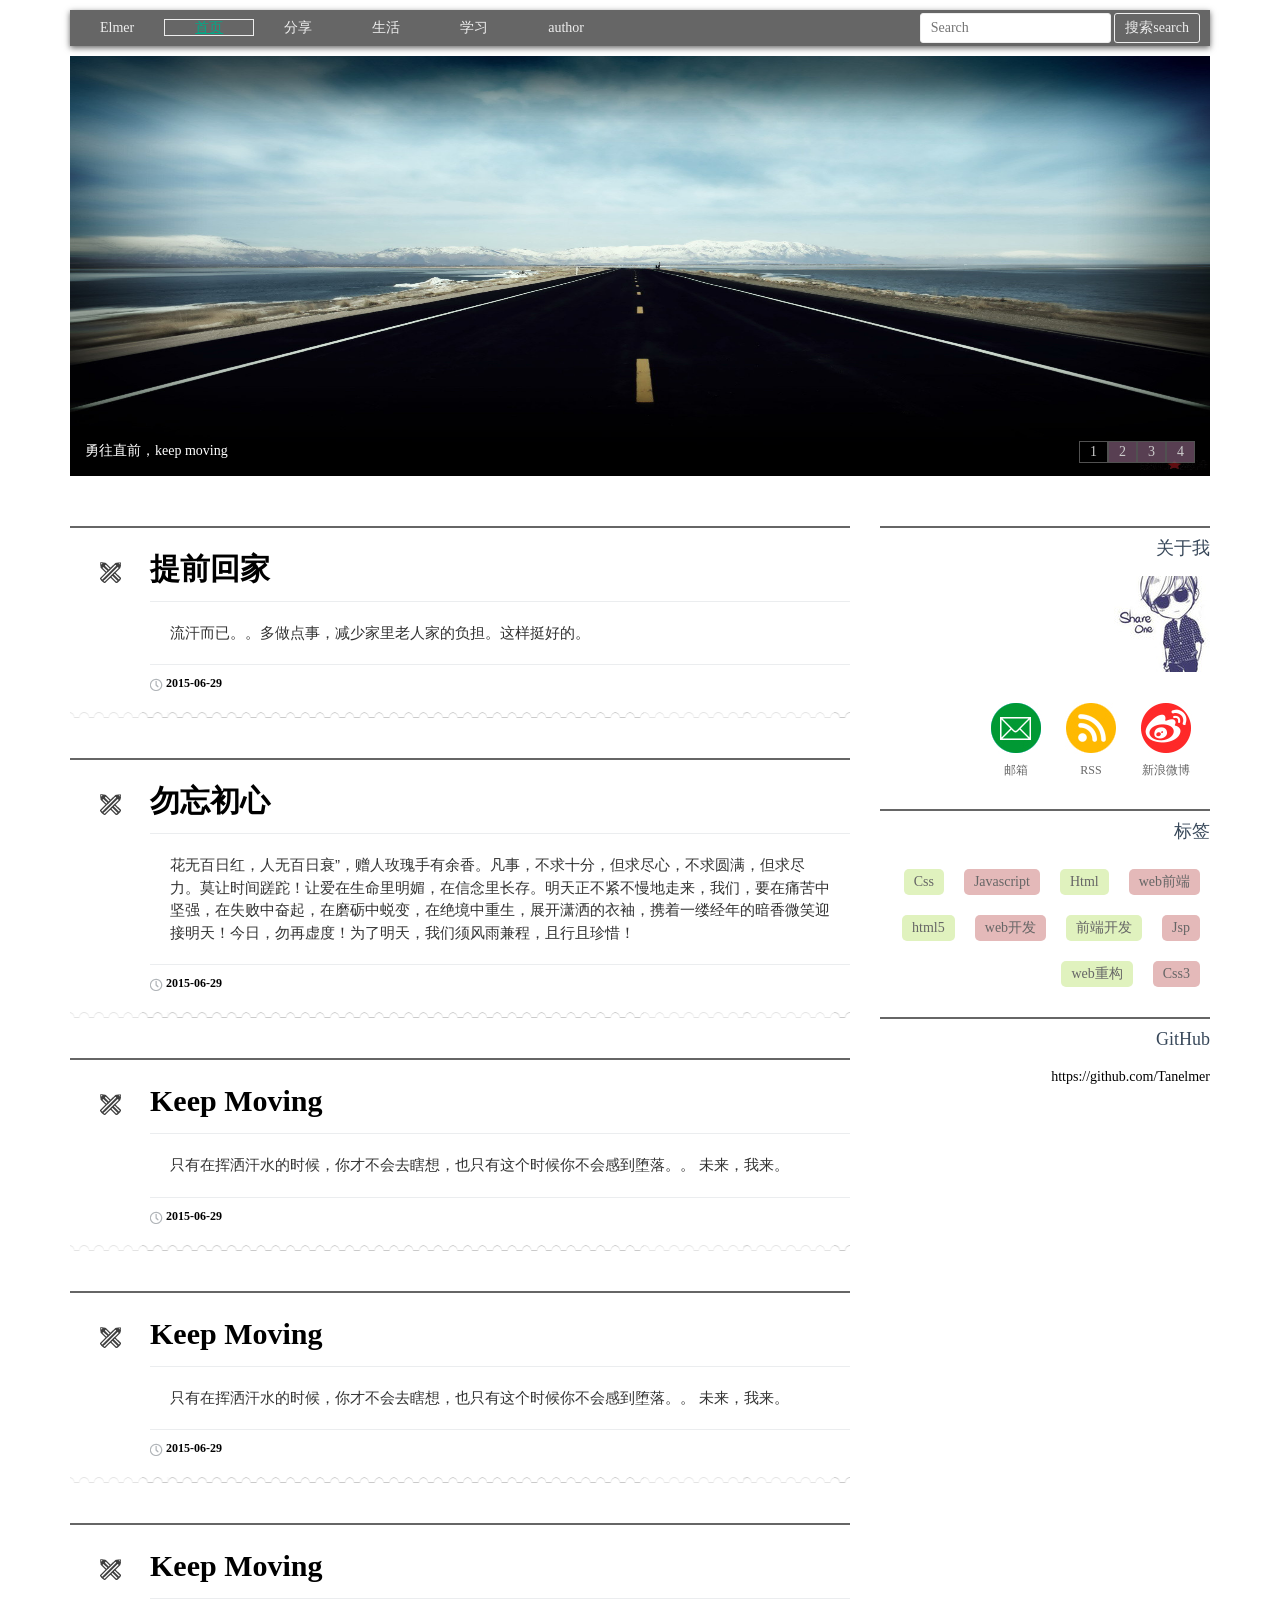
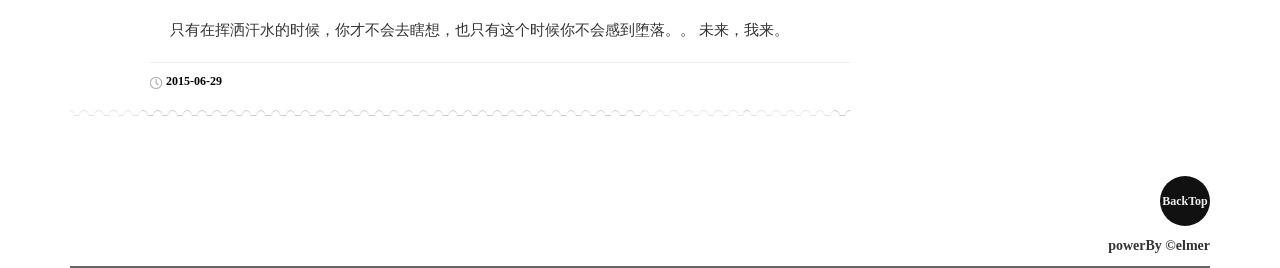
==== index.html @ fa02295b "add practice demo" ====
<!DOCTYPE html>
<html>
<head lang="en">
<meta charset="UTF-8">
<title>Elmer-个人博客</title>
<script src="js/jquery-1.11.2.min.js" type="text/javascript"></script>
<script src="js/jquery-1.4.2.min.js" type="text/javascript"></script>
<link href="css/bootstrap.min.css" rel="stylesheet" type="text/css">
<link href="css/style.css" rel="stylesheet" type="text/css">
<link href="css/all.css" rel="stylesheet" type="text/css">
<style>

</style>
</head>
<body>
<div class="container">
<div class="row">
    <div class="col-md-12">
        <!--nav-->
        <div class="nav">
            <ul>
                <li><a href="#" class="nav_bar">Elmer</a></li>
                <li><a href="#" class="nav_bar">首页</a></li>
                <li><a href="sharePage.html" class="nav_bar" target="_self">分享</a></li>
                <li><a href="life.html" class="nav_bar" target="_self">生活</a></li>
                <li><a href="study.html" class="nav_bar">学习</a></li>
                <li><a href="author.html" class="nav_bar">author</a></li>
                <form class="nav_form">
                    <input type="text" class="search" placeholder="Search"/>
                    <button type="submit" class="nav_btn">搜索search</button>
                </form>
            </ul>
            <div style="clear: both"></div>
        </div>
    </div>
</div>
<div class="row">
    <div class="col-md-12">
        <div id="banner">
            <div id="banner_bg">
            </div>
            <!--标题背景-->
            <div id="banner_info">
            </div>
            <!--标题-->
            <ul>
                <li class="on">
                    1
                </li>
                <li>
                    2
                </li>
                <li>
                    3
                </li>
                <li>
                    4
                </li>
            </ul>
            <div id="banner_list">
                <a href="#" target="_blank"><img src="img/bg2.jpg" title="勇往直前，keep moving" alt="勇往直前，keep moving"></a>
                <a href="#" target="_blank"><img src="img/bg6.jpg" title="亲近自然" alt="亲近自然"></a>
                <a href="#" target="_blank"><img src="img/bg4.jpg" title="专属浪漫" alt="埃菲尔铁塔"></a>
                <a href="#" target="_blank"><img src="img/bg.jpg" title="夕阳西下" alt="枯藤老树昏鸦"></a>
            </div>
        </div>
    </div>
</div>
<script type="text/javascript">
    var t = 0, n = 0, count;
    $(document).ready(function () {
        count = $("#banner_list a").length;
        $("#banner_list a:not(:first-child)").hide();
        $("#banner_info").html($("#banner_list a:first-child").find("img").attr('alt'));
        $("#banner_info").click(function () {
            window.open($("#banner_list a:first-child").attr('href'), "_blank")
        });
        $("#banner li").click(function () {
            var i = $(this).text() - 1; //获取Li元素内的值，即1，2，3，4
            n = i;
            if (i >= count) return;
            $("#banner_info").html($("#banner_list a").eq(i).find("img").attr('alt'));
            $("#banner_info").unbind().click(function () {
                //unbind()方法用来删除指定元素的所有事件处理程序
                window.open($("#banner_list a").eq(i).attr('href'), "_blank")
            })
            $("#banner_list a").filter(":visible").fadeOut(500).parent().children().eq(i).fadeIn(1000);
                //filter() 方法允许您规定一个标准。不匹配这个标准的元素会被从集合中删除，匹配的元素会被返回。
            document.getElementById("banner").style.background = "";
            $(this).toggleClass("on");
            $(this).siblings().removeAttr("class");
        });
        t = setInterval("showAuto()", 3000);
        $("#banner").hover(function () {
                    clearInterval(t)
                },
                function () {
                    t = setInterval("showAuto()", 4000);
                });
    })

    function showAuto() {
        n = n >= (count - 1) ? 0 : ++n;
        $("#banner li").eq(n).trigger('click');
    }
</script>
<div class="row">
    <div class="col-md-8">
        <div class="mainlist">
            <!-- 文字 -->
            <div class="articletext">
                <div class="texticon"></div>
                <div class="articletitle"><a href="http://niszhu.lofter.com/post/1d421e59_771319a">提前回家</a></div>
                <div class="txtcnt">
                    <p>流汗而已。。多做点事，减少家里老人家的负担。这样挺好的。</p>
                </div>
            </div>

            <!-- 日志信息 -->
            <div class="meta">
                <div class="metasep"></div>
                <ol>
                    <li>
                        <a href="http://niszhu.lofter.com/post/1d421e59_771319a"/>
                        <img src="img/timer.jpg"/>
                        2015-06-29
                        </a>
                    </li>
                </ol>
            </div>
            <div class="metabd"></div>
            <!-- 文字 -->
            <div class="articletext">
                <div class="texticon"></div>
                <div class="articletitle"><a href="http://niszhu.lofter.com/post/1d421e59_771319a">勿忘初心</a></div>
                <div class="txtcnt">
                    <p>
                        花无百日红，人无百日衰”，赠人玫瑰手有余香。凡事，不求十分，但求尽心，不求圆满，但求尽力。莫让时间蹉跎！让爱在生命里明媚，在信念里长存。明天正不紧不慢地走来，我们，要在痛苦中坚强，在失败中奋起，在磨砺中蜕变，在绝境中重生，展开潇洒的衣袖，携着一缕经年的暗香微笑迎接明天！今日，勿再虚度！为了明天，我们须风雨兼程，且行且珍惜！</p>
                </div>
            </div>

            <!-- 日志信息 -->
            <div class="meta">
                <div class="metasep"></div>
                <ol>
                    <li>
                        <a href="http://niszhu.lofter.com/post/1d421e59_771319a"/>
                        <img src="img/timer.jpg"/>
                        2015-06-29
                        </a>
                    </li>
                </ol>
            </div>
            <div class="metabd"></div>
            <!-- 文字 -->
            <div class="articletext">
                <div class="texticon"></div>
                <div class="articletitle"><a href="http://niszhu.lofter.com/post/1d421e59_771319a">Keep Moving</a></div>
                <div class="txtcnt">
                    <p>只有在挥洒汗水的时候，你才不会去瞎想，也只有这个时候你不会感到堕落。。

                        未来，我来。</p>
                </div>
            </div>

            <!-- 日志信息 -->
            <div class="meta">
                <div class="metasep"></div>
                <ol>
                    <li>
                        <a href="http://niszhu.lofter.com/post/1d421e59_771319a"/>
                        <img src="img/timer.jpg"/>
                        2015-06-29
                        </a>
                    </li>
                </ol>
            </div>
            <div class="metabd"></div>
            <!-- 文字 -->
            <div class="articletext">
                <div class="texticon"></div>
                <div class="articletitle"><a href="http://niszhu.lofter.com/post/1d421e59_771319a">Keep Moving</a></div>
                <div class="txtcnt">
                    <p>只有在挥洒汗水的时候，你才不会去瞎想，也只有这个时候你不会感到堕落。。

                        未来，我来。</p>
                </div>
            </div>

            <!-- 日志信息 -->
            <div class="meta">
                <div class="metasep"></div>
                <ol>
                    <li>
                        <a href="http://niszhu.lofter.com/post/1d421e59_771319a"/>
                        <img src="img/timer.jpg"/>
                        2015-06-29
                        </a>
                    </li>
                </ol>
            </div>
            <div class="metabd"></div>
            <!-- 文字 -->
            <div class="articletext">
                <div class="texticon"></div>
                <div class="articletitle"><a href="http://niszhu.lofter.com/post/1d421e59_771319a">Keep Moving</a></div>
                <div class="txtcnt">
                    <p>只有在挥洒汗水的时候，你才不会去瞎想，也只有这个时候你不会感到堕落。。

                        未来，我来。</p>
                </div>
            </div>

            <!-- 日志信息 -->
            <div class="meta">
                <div class="metasep"></div>
                <ol>
                    <li>
                        <a href="http://niszhu.lofter.com/post/1d421e59_771319a"/>
                        <img src="img/timer.jpg"/>
                        2015-06-29
                        </a>
                    </li>
                </ol>
            </div>
            <div class="metabd"></div>

            <div style="clear:both;"></div>
        </div>
    </div>
    <div class="col-md-4">
        <!--介绍-->
        <div class="mainintro">
            <div class="author">
                <h3>关于我</h3>
                <img src="img/photo.jpg">

                <div class="link">
                    <ul>
                        <li><a href="#" class="xl">新浪微博</a></li>
                        <li><a href="#" class="rss">RSS</a></li>
                        <li><a href="#" class="mail">邮箱</a></li>
                    </ul>
                </div>
            </div>
            <div class="biaoqian">
                <h3>标签</h3>
                <ul>
                    <li><a href="#">web前端</a></li>
                    <li><a href="#">Html</a></li>
                    <li><a href="#">Javascript</a></li>
                    <li><a href="#">Css</a></li>
                    <li><a href="#">Jsp</a></li>
                    <li><a href="#">前端开发</a></li>
                    <li><a href="#">web开发</a></li>
                    <li><a href="#">html5</a></li>
                    <li><a href="#">Css3</a></li>
                    <li><a href="#">web重构</a></li>
                </ul>
                <div style="clear:both;"></div>

            </div>
            <div class="git">
                <h3>GitHub</h3>
                <a href="https://github.com/Tanelmer">https://github.com/Tanelmer</a>
            </div>
        </div>
    </div>
</div>
<div class="row">
    <div class="col-md-12">
        <!--底部-->
        <div class="foot">
            <p class="back">BackTop</p>

            <p>powerBy &copy;elmer</p>
        </div>
    </div>
</div>
<script>
    $(".foot .back").click(function () {
        $("body,html").animate({scrollTop: 0}, 1000)
        return false;
    })
</script>
</div>

</body>
</html>
---- css/style.css ----
@charset "utf-8";
/*css document*/
.nav li:nth-child(2) a {
    text-decoration: underline;
    color: #00AA88;
    border: 1px solid #eeeeee;
}

#banner {
    position: relative;
    width: 1140px;
    height: 420px;
    overflow: hidden;
}

#banner_list img {
    border: 0px;
    width: 1140px;
    height: 420px;
}

#banner_bg {
    position: absolute;
    bottom: 0;
    background-color: #000;
    height: 50px;
    filter: Alpha(Opacity=30);
    opacity: 0.3;
    z-index: 1000;
    cursor: pointer;
    width: 1140px;
}

#banner_info {
    position: absolute;
    bottom: 13px;
    left: 5px;
    height: 22px;
    color: #fff;
    z-index: 1001;
    cursor: pointer;
    margin-left: 10px;
}

#banner ul {
    position: absolute;
    list-style-type: none;
    filter: Alpha(Opacity=80);
    opacity: 0.8;
    z-index: 1002;
    margin-right: 10px;
    padding: 0;
    bottom: 3px;
    right: 5px;
}

#banner ul li {
    padding: 0px 10px;
    float: left;
    display: block;
    color: #FFF;
    background: #6f4f67;
    cursor: pointer;
    border: 1px solid #666;
}

#banner ul li.on {
    background-color: #000;
}

#banner_list a {
    position: absolute;
}

.articletext {
    width: 780px;
    float: left;
    clear: none;
    padding: 20px 0 0 0;
    background: white;
    overflow: hidden;
    word-wrap: break-word;
    border-top: 2px solid #666;
}

.texticon {
    background: url("../img/write.jpg") no-repeat center bottom;
    width: 80px;
    height: 35px;
    float: left;
    clear: none;
}

.articletitle {
    width: 700px;
    float: right;
    clear: none;
    margin: 0 0 20px 0;
    padding-bottom: 10px;
    font-weight: bold;
    font-size: 30px;
    border-bottom: 1px solid rgb(235, 237, 239);
}

.txtcnt {
    width: 680px;
    float: right;
    clear: none;
    padding-right: 20px;
    font-family: "Hiragino Sans GB", "Microsoft YaHei", \5FAE\8F6F\96C5\9ED1, tahoma, arial, simsun, \5B8B\4F53;
    font-size: 15px;
    line-height: 1.5;
    overflow: hidden;
    word-wrap: break-word;
}

.txtcnt p {
    display: block;
    clear: both;
    margin-bottom: 20px;
}

.meta {
    width: 780px;
    float: left;
    clear: both;
    background: #fff;
}

.metasep {
    height: 1px;
    width: 700px;
    float: right;
    clear: both;
    background: rgb(235, 237, 239);
    overflow: hidden;
}

.meta ol {
    width: 700px;
    float: right;
    clear: both;
    zoom: 1;
}

.meta li {
    float: left;
    clear: none;
    padding: 10px 10px 10px 0;
    font-weight: bold;
    text-transform: uppercase;
    font-size: 12px;
    color: rgb(177, 181, 185);
}

.metabd {
    width: 780px;
    height: 6px;
    overflow: hidden;
    float: left;
    clear: both;
    background: url("../img/hr1.jpg") no-repeat 0 0;
    margin-bottom: 40px;
}

.mainlist {
    margin-top: 50px;
}

.mainintro {
    padding: 30px 0px;
    margin-left: 30px;
}

.author, .biaoqian, .git {
    text-align: right;
}

.mainintro h3 {
    line-height: 40px;
    color: #38485A;
    font-size: 18px;
    border-top: 2px solid #666;
    height: 40px;
}

.link ul {
    width: 100%;
    margin: 30px 0;
    overflow: hidden;
}

.link li {
    width: 52px;
    margin: 0 18px 0 5px;
    float: right;
}

.link li a {
    font-size: 12px;
    color: #666;
    width: 52px;
    text-align: center;
    padding-top: 60px;
    float: left;
}

.xl {
    background: url("../img/xlwb.jpg") no-repeat scroll 0% 0% transparent;;
}

.rss {
    background: url("../img/rss.jpg") no-repeat scroll 0% 0% transparent;;
}

.mail {
    background: url("../img/mail.jpg") no-repeat scroll 0% 0% transparent;;
}

.link li a:hover {
    opacity: 0.6;
}

.biaoqian ul li {
    display: block;
    height: 26px;
    line-height: 26px;
    float: right;
    padding: 0px 10px;
    margin: 10px 10px;
    border-radius: 5px;
}

.biaoqian ul li a {
    color: #666;
    text-decoration: none;
}

.biaoqian ul li:nth-child(odd) {
    background: #e4b9b9;
}

.biaoqian ul li:nth-child(even) {
    background: #E0F2BE;
}

.biaoqian li:hover {
    -webkit-transform: rotate(360deg);
    -moz-transform: rotate(360deg);
    -o-transform: rotate(360deg);
    box-shadow: 0 2px 6px #111;
    transition: all 0.8s linear;
    opacity: .7;
}

.hover {
    background: #000000 !important;
}
---- css/all.css ----
@charset "utf-8";
/*css document*/
* {
    margin: 0;
    padding: 0;
}

body {
    font-family: "微软雅黑";
    font-size: 14px;
    background-color: #fff;
}

a {
    text-decoration: none;
    outline: none;
    color: #000
}

ul, li {
    list-style: none;
}

.nav {
    height: 36px;
    line-height: 36px;
    background: #666;
    color: #eeeeee;
    box-shadow: 0 2px 6px #666;
    margin: 10px 0px;
}

.nav li {
    float: left;
}



.nav .nav_bar {
    color: #eeeeee;
    padding: 0px 30px;
}

.nav .nav_bar:hover {
    border: 1px solid #eeeeee;
    border-radius: 3px;
}

.nav .nav_form {
    float: right;
    padding: 0px 10px;
}

.nav_form .search {
    color: #888;
}

.nav_form .nav_btn {
    line-height: 28px;
    background: #666;
    color: #eeeeee;
}

.search, .nav_btn {
    padding: 0px 10px;
    height: 30px;
    line-height: 20px;
    border: 1px solid #eeeeee;
    border-radius: 3px;
    outline: none;
}

.foot {
    margin-top: 20px;
    text-align: right;
    font-weight: bold;
    border-bottom: 2px solid #666;
}

.back {
    font-size: 12px;
    display: inline-block;
    width: 50px;
    height: 50px;
    border-radius: 100%;
    line-height: 50px;
    background: #111;
    color: #eeeeee;
    text-align: center;
    cursor: pointer;
}

.foot .back:hover {
    opacity: .8;
}
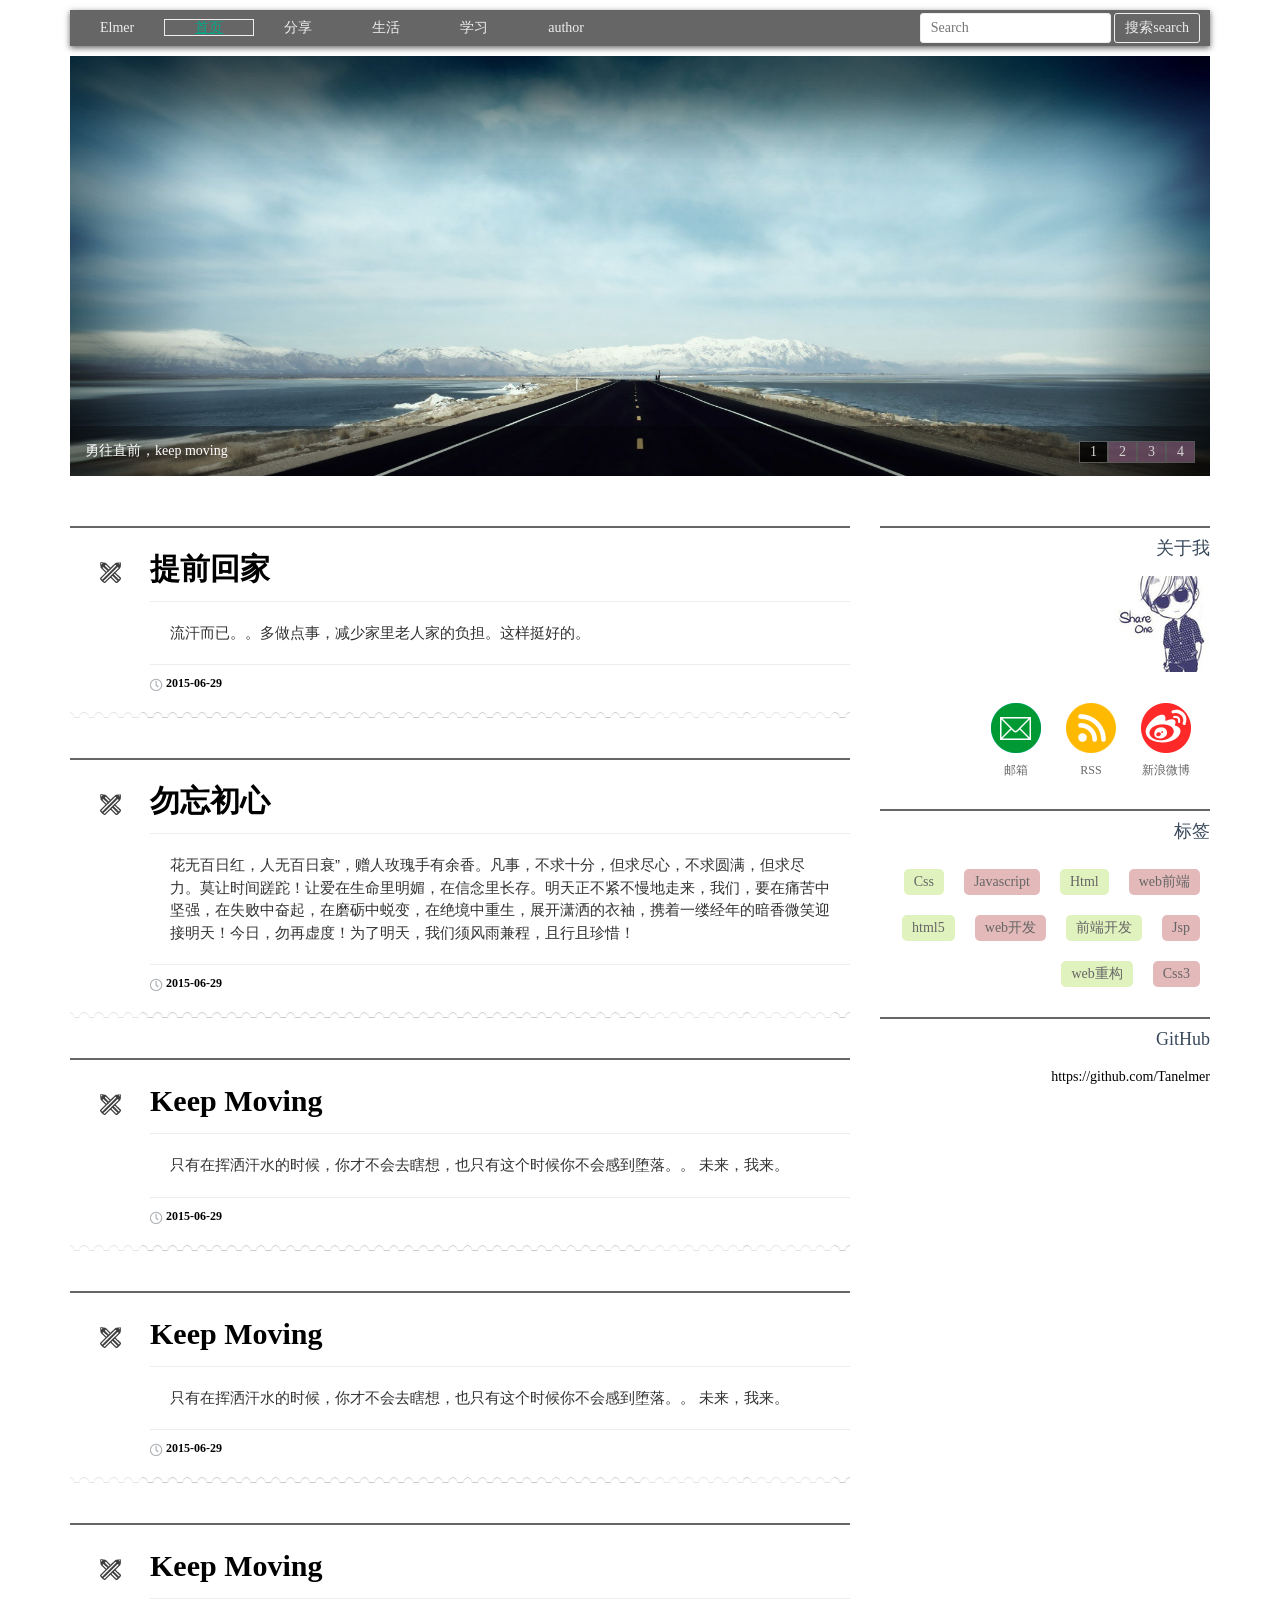
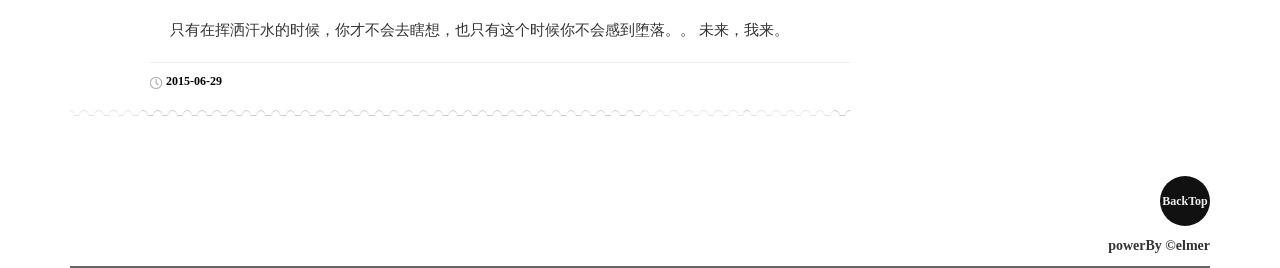
==== commit 47971698: "fix some bug add some tips" ====
--- a/index.html
+++ b/index.html
@@ -3,6 +3,7 @@
 <head lang="en">
 <meta charset="UTF-8">
 <title>Elmer-个人博客</title>
+<link href="icon.ico" rel="shortcut icon">
 <script src="js/jquery-1.11.2.min.js" type="text/javascript"></script>
 <script src="js/jquery-1.4.2.min.js" type="text/javascript"></script>
 <link href="css/bootstrap.min.css" rel="stylesheet" type="text/css">
@@ -278,10 +279,18 @@
     </div>
 </div>
 <script>
+$(function(){
+	if(navigator.userAgent.match(/AppleWebKit.*Mobile.*/)){
+		alert('抱歉，暂不支持移动端访问。');
+		setTimeout(function(){
+			window.location.href = "https://tanelmer.github.io/CVDemo";
+		},2000);
+	}
     $(".foot .back").click(function () {
         $("body,html").animate({scrollTop: 0}, 1000)
         return false;
-    })
+    });
+})
 </script>
 </div>
 
--- a/css/style.css
+++ b/css/style.css
@@ -8,15 +8,13 @@
 
 #banner {
     position: relative;
-    width: 1140px;
     height: 420px;
     overflow: hidden;
 }
 
 #banner_list img {
     border: 0px;
-    width: 1140px;
-    height: 420px;
+	width: 100%;
 }
 
 #banner_bg {
